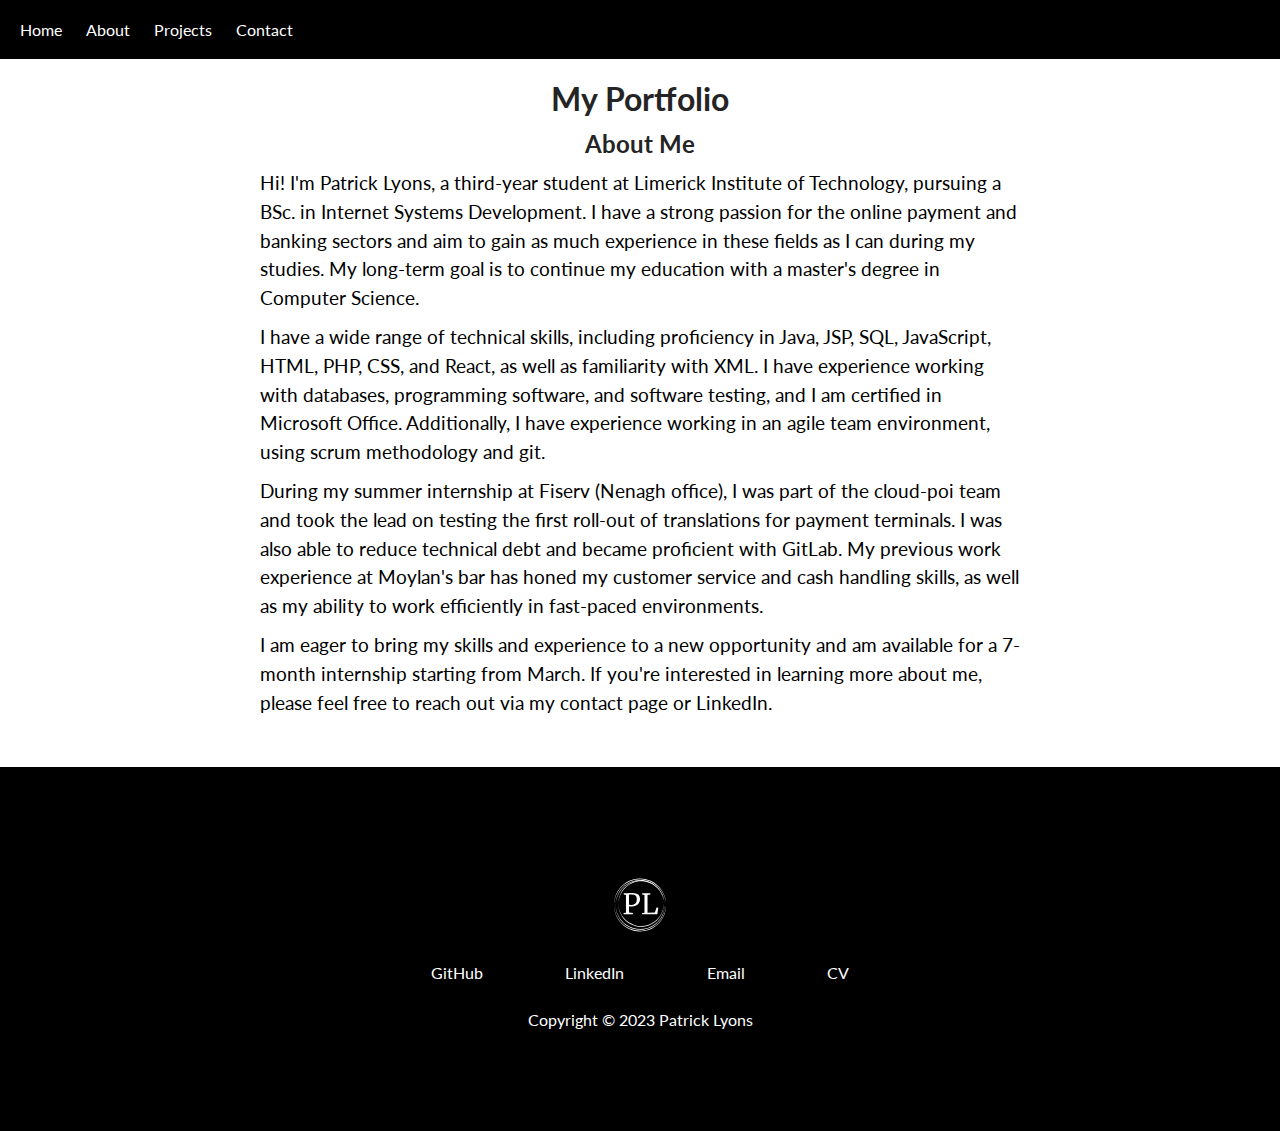
==== about.html @ f39963c2 "Add files via upload" ====
<!DOCTYPE html>
<html>
<head>
  <!-- Google tag (gtag.js) -->
<script async src="https://www.googletagmanager.com/gtag/js?id=G-Q8GG517PHV"></script>
<script>
  window.dataLayer = window.dataLayer || [];
  function gtag(){dataLayer.push(arguments);}
  gtag('js', new Date());

  gtag('config', 'G-Q8GG517PHV');
</script>
  <meta charset="UTF-8">
  <meta http-equiv="X-UA-Compatible" content="IE=edge">
  <meta name="viewport" content="width=device-width, initial-scale=1.0">
  <title>Patrick</title>
  <link rel="stylesheet" href="./style.css">


  <link rel="apple-touch-icon" sizes="180x180" href="/apple-touch-icon.png">
  <link rel="icon" type="image/png" sizes="32x32" href="/favicon-32x32.png">
  <link rel="icon" type="image/png" sizes="16x16" href="/favicon-16x16.png">
  <link rel="manifest" href="/site.webmanifest">
  <link rel="shortcut icon" href="favicon.ico">

</head>
<body>
  <nav>
    <ul>
      <li><a href="index.html">Home</a></li>
      <li><a href="about.html">About</a></li>
      <li><a href="projects.html">Projects</a></li>
      <li><a href="contact.html">Contact</a></li>
    </ul>
  </nav>
  <transition name="fade">
    <div class="main" v-if="currentPage === 'home'">
      <div class="header">
        <h1>My Portfolio</h1>
      </div>
      <div class="section">
        <h2>About Me</h2>
       <p>Hi! I'm Patrick Lyons, a third-year student at Limerick Institute of Technology, pursuing a BSc. in Internet Systems Development. 
        I have a strong passion for the online payment and banking sectors and aim to gain as much experience in these fields as I can 
        during my studies. My long-term goal is to continue my education with a master's degree in Computer Science.</p>

       <p> I have a wide range of technical skills, including proficiency in Java, JSP, SQL, JavaScript, HTML, PHP, CSS, and React, as well as 
        familiarity with XML. I have experience working with databases, programming software, and software testing, and I am certified in
         Microsoft Office. Additionally, I have experience working in an agile team environment, using scrum methodology and git.</p>
        
        <p>During my summer internship at Fiserv (Nenagh office), I was part of the cloud-poi team and took the lead on testing the first roll-out of 
        translations for payment terminals. I was also able to reduce technical debt and became proficient with GitLab. My previous work 
        experience at Moylan's bar has honed my customer service and cash handling skills, as well as my ability to work efficiently in fast-paced
         environments.</p>
        
       <p>I am eager to bring my skills and experience to a new opportunity and am available for a 7-month internship starting from 
        March. If you're interested in learning more about me, please feel free to reach out via my contact page or LinkedIn.</p> 
      </div>
      </div>
      
     
      <div id="loading">
        <img src="assets/logo.svg" alt="Loading..." />
      </div>

</transition>
        <footer>
          <div class="row footer__row">
              <a href="index.html" class="footer__anchor">
                  <figure class="footer__logo">
                      <img src="./assets/logo.svg" class="footer__logo--img"alt="">
                    </figure>
                 
          </a>
          <div class="footer__social--list">
              <a href="https://github.com/PatrickLyonsISD" class="
              footer__social--link
              link__hover-effect
              link__hover-effect--white"
              target="_blank">GitHub</a>
              <a href="https://www.linkedin.com/in/patrick-lyons-634669159/" class="
              footer__social--link
              link__hover-effect
              link__hover-effect--white"
              target="_blank">LinkedIn</a>
              <a href="mailto:patricklyonslit@gmail.com" class="
              footer__social--link
              link__hover-effect
              link__hover-effect--white"
              target="_blank">Email</a>
              <a href="./assets/PatrickLyonsCv.pdf" class="
              footer__social--link
              link__hover-effect
              link__hover-effect--white"
              target="_blank" >CV</a>
          </div>
          <div class="footer__copyright"> Copyright © 2023 Patrick Lyons</div>
          </div>
      </footer>
      <script src="script.js"></script>
    </body>
  </html>
---- style.css ----
@import url('https://fonts.googleapis.com/css2?family=Lato:wght@400;700&display=swap');
* {
  font-family: 'Lato', sans-serif;
  padding: 0;
  margin: 0;
  box-sizing: border-box;
}

html {
  scroll-behavior: smooth;
}

h1, h2, h3, h4, h5, h6, span {
  color: #242424;
  text-align: center;
  line-height: 1.25;
}

h1 {
  font-size: 36px;
}

p {
  line-height: 1.5;
  font-size: 16px;
}

a {
  text-decoration: none;
  position: relative;
  transition: opacity 300ms ease;
}

i:hover {
  opacity: 0.7;
}

.link__hover-effect:after {
  content: "";
  position: absolute;
  height: 3px;
  width: 0;
  bottom: -3px;
  right: 0;
  transition: all 300ms ease;
}

.link__hover-effect--white:after {
  background-color: #fff;
}
.link__hover-effect--black:after {
  background-color: #000;
}

.link__hover-effect:hover:after {
  width: 100%;
  left: 0;
}

li {
  list-style-type: none;
}

.flex {
  display: flex;
}

.flex-1 {
  flex: 1;
}
body {
    font-family: sans-serif;
  }
  .main {
    max-width: 800px;
    margin: 0 auto;
    padding: 20px;
  }
  .header {
    text-align: center;
  }
  .header h1 {
    font-size: 2em;
    margin-bottom: 10px;
  }
  .header p {
    font-size: 1.2em;
    margin-bottom: 30px;
  }
  .section {
    margin-bottom: 30px;
  }
  .section h2 {
    font-size: 1.5em;
    margin-bottom: 10px;
  }
  .section p {
    font-size: 1.2em;
    margin-bottom: 10px;
  }
  nav {
    background-color: #000000;
    color: #fff;
    padding: 20px;
  }
  nav ul {
    list-style: none;
    margin: 0;
    padding: 0;
  }
  nav li {
    display: inline-block;
    margin-right: 20px;
  }
  nav a {
    color: #fff;
    text-decoration: none;
  }
  nav a:hover {
    text-decoration: underline;
  }
  .slide-enter-active, .slide-leave-active {
  transition: transform 1s;
}
.slide-enter {
  transition-delay: 0.5s;
  transform: translateX(-100%);
}
.slide-leave-to {
  transition-delay: 0.5s;
  transform: translateX(-100%);
}


.project {
    margin-bottom: 135px;
  }
  
  .project:last-child {
    margin-bottom: 40px;
  }
  
  .project__img {
    width: 100%;
    transition: all 500ms ease;
  }
  
  .project__wrapper {
    display: flex;
    box-shadow: 0 20px 80px rgba(0, 0, 0, 0.45);
    border-radius: 20px;
    overflow: hidden;
    position: relative;
  }
  .project__wrapper:before {
    content: "";
    position: absolute;
    top: 0;
    left: 0;
    height: 100%;
    width: 100%;
    background-color: #1c1d25;
    opacity: 0;
    transition: all 450ms ease;
    z-index: 2;
    transform: translateY(100%);
  }
  .project:hover .project__wrapper:before {
    transform: translateY(0);
    opacity: 0.7;
  }
  .project:hover .project__img {
    transform: scale(1.07);
    filter: blur(5px);
  }
  
  .project:hover .project__description {
    opacity: 1;
    transform: translateY(-50%);
  }
  
  .project__list {
    padding-top: 40px;
  }
  
  .project__description {
    position: absolute;
    top: 50%;
    left: 90px;
    transform: translateY(100%);
    max-width: 550px;
    z-index: 3;
    opacity: 0;
    transition: transform 450ms, opacity 300ms;
  }
  
  .project__description--title {
    font-size: 40px;
  }
  
  .project__description--para {
    margin: 16px 0;
  }
  
  .project__description--link {
    font-size: 20px;
    margin-right: 16px;
  }
  
  .project__description--title,
  .project__description--sub-title,
  .project__description--para,
  .project__description--link {
    text-align: left;
    color: #fff;
  }
  

  .iframe-container iframe {

    width: 600px;
    height: 1110px;
    margin-left: -20px;
  }

footer {
    background-color: rgb(0, 0, 0);
   
  }
  
  .footer__social--list {
    width: 100%;
    max-width: 500px;
    display: flex;
    justify-content: space-around;
    margin-bottom: 28px;
  }
  .footer__row {
    display: flex;
    flex-direction: column;
    align-items: center;
    justify-content: center;
    padding: 8% 0;
  }
  
  .footer__logo--img {
    width: 70px;
    height: 70px;
  }
  
  .footer__social--link,
  .footer__copyright {
    color: #fff;
  }
  
 
  
  .footer__anchor {
    margin-bottom: 20px;
    position: relative;
  }


  #loading {
    position: fixed;
    top: 0;
    left: 0;
    width: 100%;
    height: 100%;
    background-color: #000000;
    display: flex;
    justify-content: center;
    align-items: center;
    z-index: 10;
  }


.me{
  display: flex;
  justify-content: center;
  align-items: center;
  padding-top: 20px;
  padding-bottom: 20px;
}

.me img{
  width: 150px;
  height: 150px;
  border-radius: 50%;
  overflow: hidden;
  box-shadow: 0 8px 16px rgba(0, 0, 0, 0.16);
  margin-bottom: 28px;
  animation: animate-profile-picture 800ms 200ms backwards;
}
@keyframes animate-profile-picture {
  0% {
    transform: scale(0);
  }
  80% {
    transform: scale(1.1);
  }
  100% {
    transform: scale(1);
  }
}

.about-me__picture {
  width: 100%;

  /* Improving my own picture */
  transform: scale(1.5);
  padding-top: 8px;
}

  
  @media only screen and (max-width: 600px) {
    .iframe-container iframe{
      width: 300px;
      height: 1110px;
      margin-left: -20px;
    }
  }
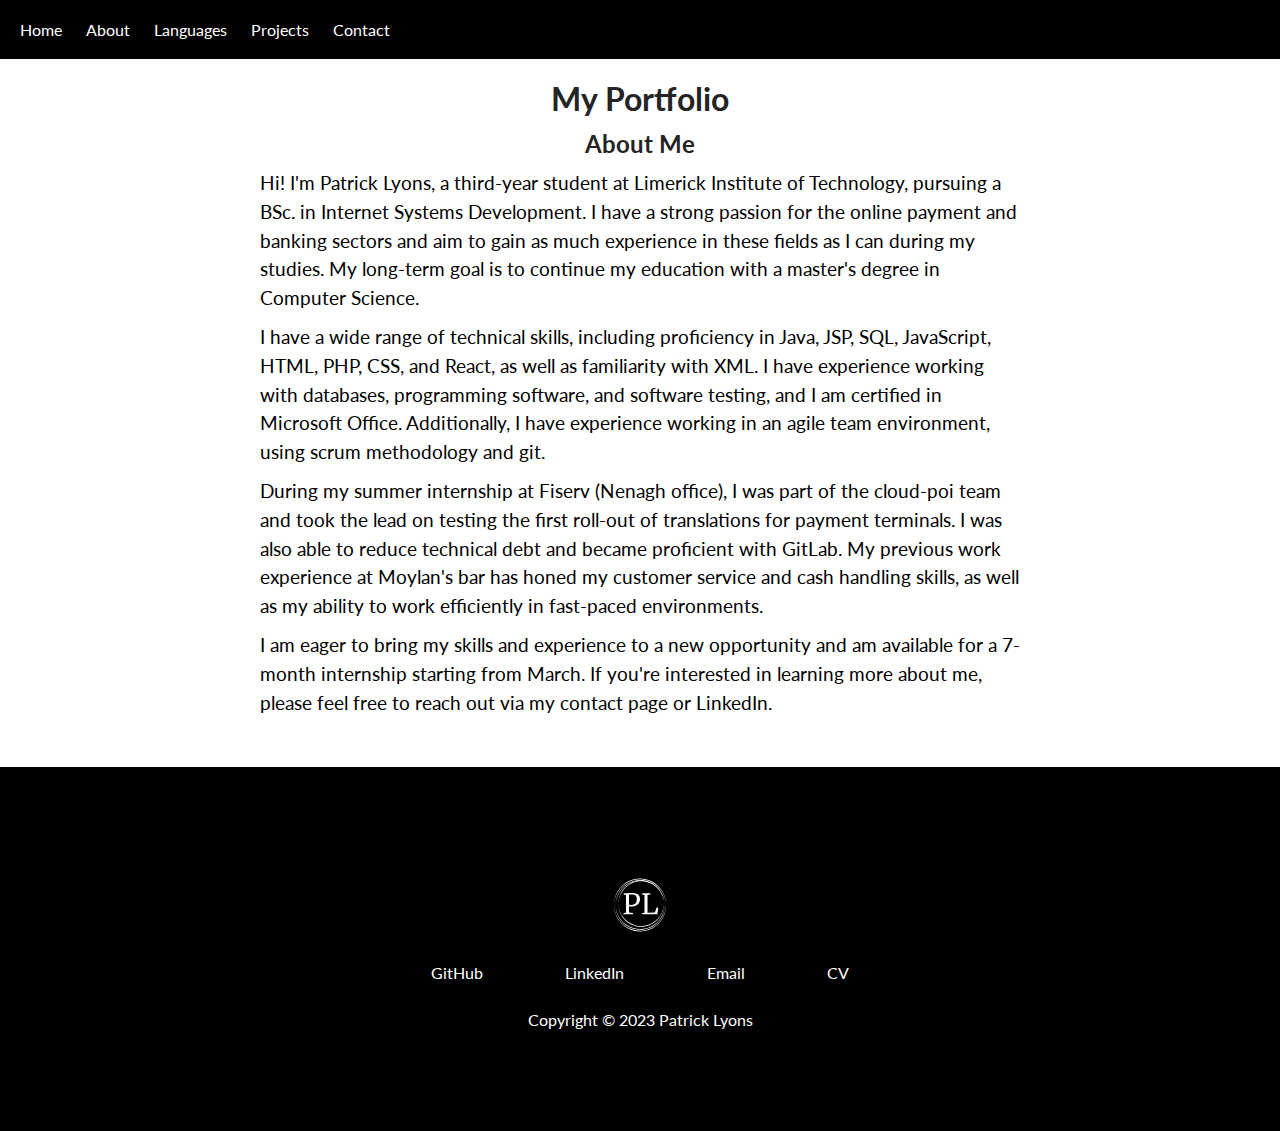
==== commit c9901bcf: "Add files via upload" ====
--- a/about.html
+++ b/about.html
@@ -15,6 +15,7 @@
   <meta name="viewport" content="width=device-width, initial-scale=1.0">
   <title>Patrick</title>
   <link rel="stylesheet" href="./style.css">
+  <link rel="stylesheet" href="https://use.fontawesome.com/releases/v5.14.0/css/all.css" integrity="sha384-HzLeBuhoNPvSl5KYnjx0BT+WB0QEEqLprO+NBkkk5gbc67FTaL7XIGa2w1L0Xbgc" crossorigin="anonymous">
 
 
   <link rel="apple-touch-icon" sizes="180x180" href="/apple-touch-icon.png">
@@ -26,9 +27,13 @@
 </head>
 <body>
   <nav>
-    <ul>
+    <button class="burger-button">
+      <i class="fas fa-bars"></i>
+    </button>
+    <ul class="menu">
       <li><a href="index.html">Home</a></li>
       <li><a href="about.html">About</a></li>
+      <li><a href="lanuages.html">Languages</a></li>
       <li><a href="projects.html">Projects</a></li>
       <li><a href="contact.html">Contact</a></li>
     </ul>
--- a/style.css
+++ b/style.css
@@ -312,6 +312,50 @@
   padding-top: 8px;
 }
 
+.language__img {
+  width: 100%;
+  max-width: 100px;
+  transition: all 300ms;
+}
+.language:hover .language__img {
+  filter: brightness(80%);
+  opacity: 0.86;
+  transform: scale(0.9);
+}
+
+.language {
+  width: 25%;
+  display: flex;
+  justify-content: center;
+  position: relative;
+}
+.language__img--wrapper {
+  display: flex;
+  justify-content: center;
+  align-items: center;
+  padding: 25px 16px;
+}
+
+.language__list {
+  display: flex;
+  justify-content: center;
+  width: 100%;
+  flex-wrap: wrap;
+}
+
+.language__name {
+  position: absolute;
+  bottom: 0;
+  transform: scale(0);
+  transition: all 300ms;
+  font-size: 20px;
+  opacity: 0;
+}
+.language:hover .language__name {
+  transform: scale(1);
+  opacity: 1;
+}
+
   
   @media only screen and (max-width: 600px) {
     .iframe-container iframe{
@@ -320,3 +364,52 @@
       margin-left: -20px;
     }
   }
+
+  @media (max-width: 800px) {
+    .burger-button {
+      display: block;
+      padding: 10px 15px;
+    
+      background-color: #000000;
+      color: #ffffff;
+      border: none;
+      border-radius: 5px;
+      cursor: pointer;
+      font-size: 25px;
+      
+    }
+  
+
+    .menu {
+      display: none; 
+    }
+   
+  
+    .menu li {
+      display: block;
+      margin: 30px 0;
+      text-align: center;
+  
+    }
+  
+    .menu.show {
+      display: block;
+  position: absolute;
+  top: 60px;
+  left: 0;
+  width: 100%;
+  max-height: calc(100vh - 60px);
+  overflow: hidden;
+  background-color: rgb(0, 0, 0);
+  z-index: 999;
+      
+    }
+  
+  
+  }
+
+  @media only screen and (min-width: 800px) {
+    .burger-button {
+      display: none;
+    }
+  }